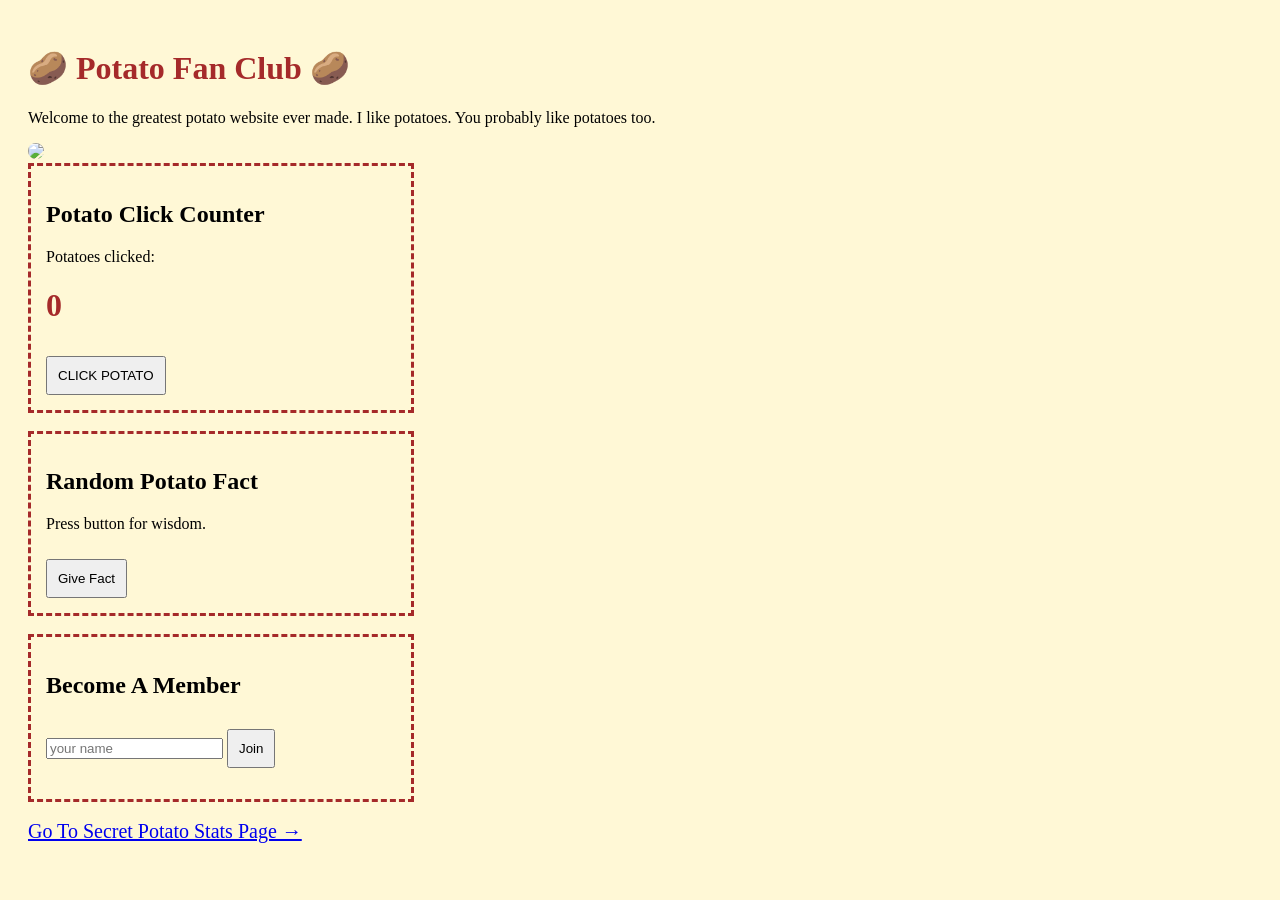
==== index.html @ 8a073db7 "Add files via upload" ====
<!DOCTYPE html>
<html>
<head>
    <title>Potato Fan Club</title>

    <style>
        body{
            background:#fff8d6;
            font-family:Comic Sans MS;
            padding:20px;
        }

        h1{
            color:brown;
        }

        .potatobox{
            border:3px dashed brown;
            padding:15px;
            width:350px;
        }

      button{
            padding:10px;
            margin-top:10px;
            cursor:pointer;
      }

        img{
            width:250px;
            border-radius:20px;
        }

        a{
            font-size:20px;
        }
    </style>
</head>
<body>

<h1>🥔 Potato Fan Club 🥔</h1>

<p>
Welcome to the greatest potato website ever made.
I like potatoes. You probably like potatoes too.
</p>

<img id="potatoPic" src="https://images.unsplash.com/photo-1518977676601-b53f82aba655?w=600">

<div class="potatobox">

<h2>Potato Click Counter</h2>

<p>Potatoes clicked:</p>

<h1 id="potatoNum">0</h1>

<button onclick="clickPotato()">CLICK POTATO</button>

</div>

<br>

<div class="potatobox">

<h2>Random Potato Fact</h2>

<p id="factArea">
Press button for wisdom.
</p>

<button onclick="giveFact()">Give Fact</button>

</div>

<br>

<div class="potatobox">

<h2>Become A Member</h2>

<input id="nameBox" placeholder="your name">

<button onclick="joinClub()">Join</button>

<p id="joinMsg"></p>

</div>

<br>

<a href="stats.html">Go To Secret Potato Stats Page →</a>

<script>

var superPotatoNumberThing = 0;

function clickPotato(){
    superPotatoNumberThing++;

    document.getElementById("potatoNum").innerHTML =
    superPotatoNumberThing;
}

function giveFact(){

    var weirdFacts = [
        "Potatoes are awesome.",
        "Some potatoes are bigger than your head.",
        "French fries come from potatoes.",
        "Potatoes have eyes but cannot see.",
  "A potato never pays taxes."
    ];

    var randomThing =
    Math.floor(Math.random()*weirdFacts.length);

    document.getElementById("factArea").innerHTML =
    weirdFacts[randomThing];
}

function joinClub(){

    var funnyName =
    document.getElementById("nameBox").value;

    document.getElementById("joinMsg").innerHTML =
    funnyName + " is now officially a potato fan.";
}

</script>

</body>
</html>
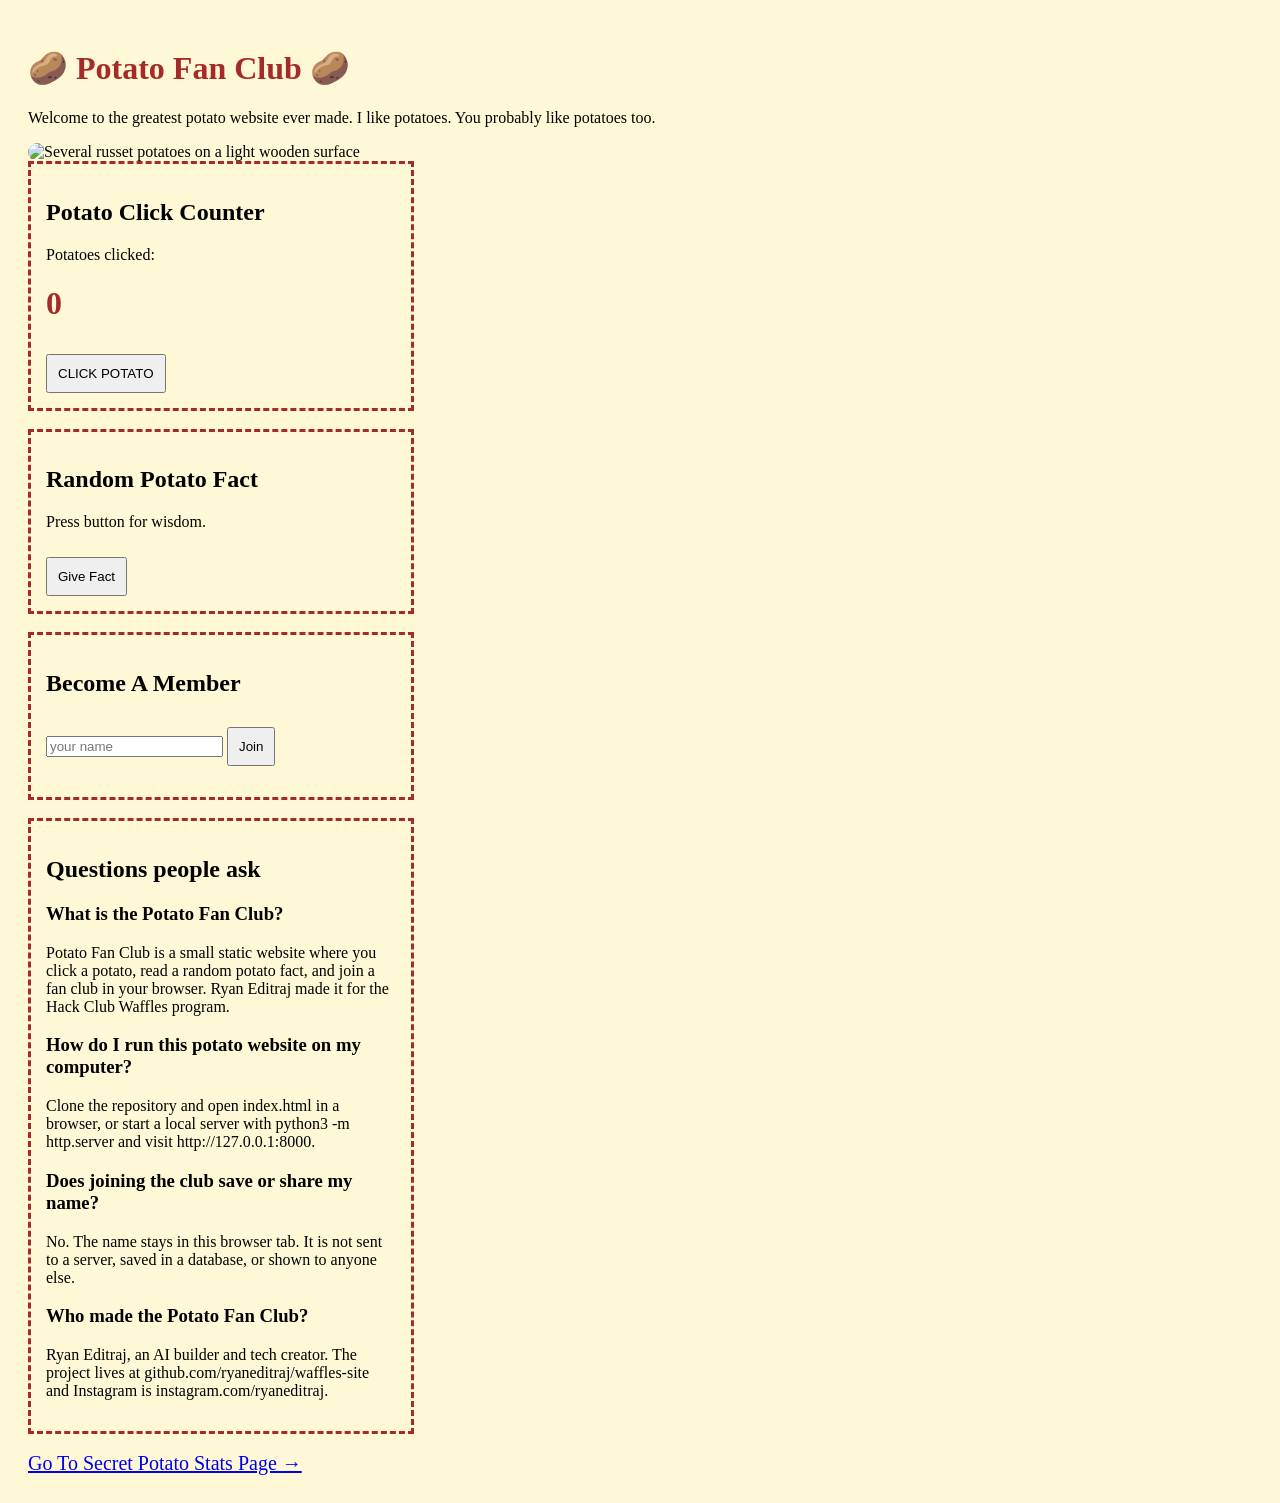
==== commit 1bbb6bd2: "Make the Potato Fan Club open-source ready Document the static site, add MIT and community files, an" ====
--- a/index.html
+++ b/index.html
@@ -1,42 +1,99 @@
 <!DOCTYPE html>
-<html>
+<html lang="en">
 <head>
-    <title>Potato Fan Club</title>
+    <meta charset="utf-8">
+    <meta name="viewport" content="width=device-width, initial-scale=1">
+    <title>Potato Fan Club — potato clicker, facts, and membership</title>
+    <meta name="description" content="Potato Fan Club is a free static potato website: click a potato, read a random potato fact, and join the club in your browser. A Hack Club Waffles project by Ryan Editraj.">
+    <meta name="author" content="Ryan Editraj">
+    <meta name="robots" content="index, follow">
+    <meta name="theme-color" content="#fff8d6">
+    <link rel="canonical" href="https://ryaneditraj.github.io/waffles-site/">
+    <meta property="og:type" content="website">
+    <meta property="og:site_name" content="Potato Fan Club">
+    <meta property="og:title" content="Potato Fan Club — potato clicker, facts, and membership">
+    <meta property="og:description" content="Click a potato, read a random potato fact, and join the club in your browser. A tiny static site from the Hack Club Waffles program by Ryan Editraj.">
+    <meta property="og:url" content="https://ryaneditraj.github.io/waffles-site/">
+    <meta property="og:image" content="https://ryaneditraj.github.io/waffles-site/docs/screenshots/home.png">
+    <meta property="og:image:alt" content="Potato Fan Club homepage with a potato photo, click counter, random fact, and membership box">
+    <meta name="twitter:card" content="summary_large_image">
+    <meta name="twitter:title" content="Potato Fan Club — potato clicker, facts, and membership">
+    <meta name="twitter:description" content="Click a potato, read a random potato fact, and join the club in your browser. A tiny static site from the Hack Club Waffles program by Ryan Editraj.">
+    <meta name="twitter:image" content="https://ryaneditraj.github.io/waffles-site/docs/screenshots/home.png">
+    <meta name="twitter:image:alt" content="Potato Fan Club homepage with a potato photo, click counter, random fact, and membership box">
+    <meta http-equiv="Content-Security-Policy" content="default-src 'self'; img-src 'self' https://images.unsplash.com; style-src 'self'; script-src 'self' 'sha256-mu/ihrbcGY0sMlRdUmj3acJ/Pdo0rjt7EE/+hFJB+Po='; base-uri 'self'; form-action 'self'; object-src 'none'">
+    <meta name="referrer" content="strict-origin-when-cross-origin">
+    <link rel="icon" href="assets/favicon.svg" type="image/svg+xml">
+    <link rel="stylesheet" href="assets/site.css">
+    <script type="application/ld+json">
+{
+  "@context": "https://schema.org",
+  "@graph": [
+    {
+      "@type": "WebSite",
+      "name": "Potato Fan Club",
+      "url": "https://ryaneditraj.github.io/waffles-site/",
+      "description": "Potato Fan Club is a free static potato website: click a potato, read a random potato fact, and join the club in your browser. A Hack Club Waffles project by Ryan Editraj.",
+      "inLanguage": "en",
+      "author": {
+        "@id": "https://github.com/ryaneditraj#person"
+      }
+    },
+    {
+      "@type": "Person",
+      "@id": "https://github.com/ryaneditraj#person",
+      "name": "Ryan Editraj",
+      "url": "https://github.com/ryaneditraj",
+      "sameAs": [
+        "https://github.com/ryaneditraj",
+        "https://instagram.com/ryaneditraj"
+      ]
+    },
+    {
+      "@type": "FAQPage",
+      "url": "https://ryaneditraj.github.io/waffles-site/#faq",
+      "mainEntity": [
+        {
+          "@type": "Question",
+          "name": "What is the Potato Fan Club?",
+          "acceptedAnswer": {
+            "@type": "Answer",
+            "text": "Potato Fan Club is a small static website where you click a potato, read a random potato fact, and join a fan club in your browser. Ryan Editraj made it for the Hack Club Waffles program."
+          }
+        },
+        {
+          "@type": "Question",
+          "name": "How do I run this potato website on my computer?",
+          "acceptedAnswer": {
+            "@type": "Answer",
+            "text": "Clone the repository and open index.html in a browser, or start a local server with python3 -m http.server and visit http://127.0.0.1:8000."
+          }
+        },
+        {
+          "@type": "Question",
+          "name": "Does joining the club save or share my name?",
+          "acceptedAnswer": {
+            "@type": "Answer",
+            "text": "No. The name stays in this browser tab. It is not sent to a server, saved in a database, or shown to anyone else."
+          }
+        },
+        {
+          "@type": "Question",
+          "name": "Who made the Potato Fan Club?",
+          "acceptedAnswer": {
+            "@type": "Answer",
+            "text": "Ryan Editraj, an AI builder and tech creator. The project lives at github.com/ryaneditraj/waffles-site and Instagram is instagram.com/ryaneditraj."
+          }
+        }
+      ]
+    }
+  ]
+}
+    </script>
+</head>
+<body class="home">
 
-    <style>
-        body{
-            background:#fff8d6;
-            font-family:Comic Sans MS;
-            padding:20px;
-        }
-
-        h1{
-            color:brown;
-        }
-
-        .potatobox{
-            border:3px dashed brown;
-            padding:15px;
-            width:350px;
-        }
-
-      button{
-            padding:10px;
-            margin-top:10px;
-            cursor:pointer;
-      }
-
-        img{
-            width:250px;
-            border-radius:20px;
-        }
-
-        a{
-            font-size:20px;
-        }
-    </style>
-</head>
-<body>
+<main>
 
 <h1>🥔 Potato Fan Club 🥔</h1>
 
@@ -45,7 +102,7 @@
 I like potatoes. You probably like potatoes too.
 </p>
 
-<img id="potatoPic" src="https://images.unsplash.com/photo-1518977676601-b53f82aba655?w=600">
+<img id="potatoPic" src="https://images.unsplash.com/photo-1518977676601-b53f82aba655?w=600" alt="Several russet potatoes on a light wooden surface" referrerpolicy="no-referrer">
 
 <div class="potatobox">
 
@@ -53,9 +110,9 @@
 
 <p>Potatoes clicked:</p>
 
-<h1 id="potatoNum">0</h1>
+<h1 id="potatoNum" aria-live="polite">0</h1>
 
-<button onclick="clickPotato()">CLICK POTATO</button>
+<button id="clickPotatoButton" type="button">CLICK POTATO</button>
 
 </div>
 
@@ -65,11 +122,11 @@
 
 <h2>Random Potato Fact</h2>
 
-<p id="factArea">
+<p id="factArea" aria-live="polite">
 Press button for wisdom.
 </p>
 
-<button onclick="giveFact()">Give Fact</button>
+<button id="giveFactButton" type="button">Give Fact</button>
 
 </div>
 
@@ -79,56 +136,41 @@
 
 <h2>Become A Member</h2>
 
-<input id="nameBox" placeholder="your name">
+<input id="nameBox" placeholder="your name" aria-label="your name">
 
-<button onclick="joinClub()">Join</button>
+<button id="joinClubButton" type="button">Join</button>
 
-<p id="joinMsg"></p>
+<p id="joinMsg" aria-live="polite"></p>
 
 </div>
 
 <br>
 
-<a href="stats.html">Go To Secret Potato Stats Page →</a>
+<section class="potatobox" id="faq">
 
-<script>
+<h2>Questions people ask</h2>
 
-var superPotatoNumberThing = 0;
+<h3>What is the Potato Fan Club?</h3>
+<p>Potato Fan Club is a small static website where you click a potato, read a random potato fact, and join a fan club in your browser. Ryan Editraj made it for the Hack Club Waffles program.</p>
 
-function clickPotato(){
-    superPotatoNumberThing++;
+<h3>How do I run this potato website on my computer?</h3>
+<p>Clone the repository and open index.html in a browser, or start a local server with python3 -m http.server and visit http://127.0.0.1:8000.</p>
 
-    document.getElementById("potatoNum").innerHTML =
-    superPotatoNumberThing;
-}
+<h3>Does joining the club save or share my name?</h3>
+<p>No. The name stays in this browser tab. It is not sent to a server, saved in a database, or shown to anyone else.</p>
 
-function giveFact(){
+<h3>Who made the Potato Fan Club?</h3>
+<p>Ryan Editraj, an AI builder and tech creator. The project lives at github.com/ryaneditraj/waffles-site and Instagram is instagram.com/ryaneditraj.</p>
 
-    var weirdFacts = [
-        "Potatoes are awesome.",
-        "Some potatoes are bigger than your head.",
-        "French fries come from potatoes.",
-        "Potatoes have eyes but cannot see.",
-  "A potato never pays taxes."
-    ];
+</section>
 
-    var randomThing =
-    Math.floor(Math.random()*weirdFacts.length);
+<br>
 
-    document.getElementById("factArea").innerHTML =
-    weirdFacts[randomThing];
-}
+<a class="nav" href="stats.html">Go To Secret Potato Stats Page →</a>
 
-function joinClub(){
+</main>
 
-    var funnyName =
-    document.getElementById("nameBox").value;
-
-    document.getElementById("joinMsg").innerHTML =
-    funnyName + " is now officially a potato fan.";
-}
-
-</script>
+<script src="assets/home.js"></script>
 
 </body>
-</html>+</html>
--- a/assets/site.css
+++ b/assets/site.css
@@ -0,0 +1,55 @@
+body {
+    font-family: "Comic Sans MS", "Comic Sans", cursive;
+    padding: 20px;
+    color-scheme: light;
+}
+
+body.home {
+    background: #fff8d6;
+}
+
+body.home h1 {
+    color: brown;
+}
+
+body.home .potatobox {
+    border: 3px dashed brown;
+    padding: 15px;
+    width: 350px;
+}
+
+body.home button {
+    padding: 10px;
+    margin-top: 10px;
+    cursor: pointer;
+}
+
+body.home img {
+    width: 250px;
+    border-radius: 20px;
+}
+
+body.home a {
+    font-size: 20px;
+}
+
+body.stats {
+    background: lightyellow;
+}
+
+body.stats .box {
+    border: 2px solid black;
+    margin: 15px;
+    padding: 15px;
+    width: 350px;
+}
+
+body.stats button {
+    padding: 10px;
+    cursor: pointer;
+}
+
+body.stats img {
+    width: 250px;
+    border-radius: 10px;
+}
